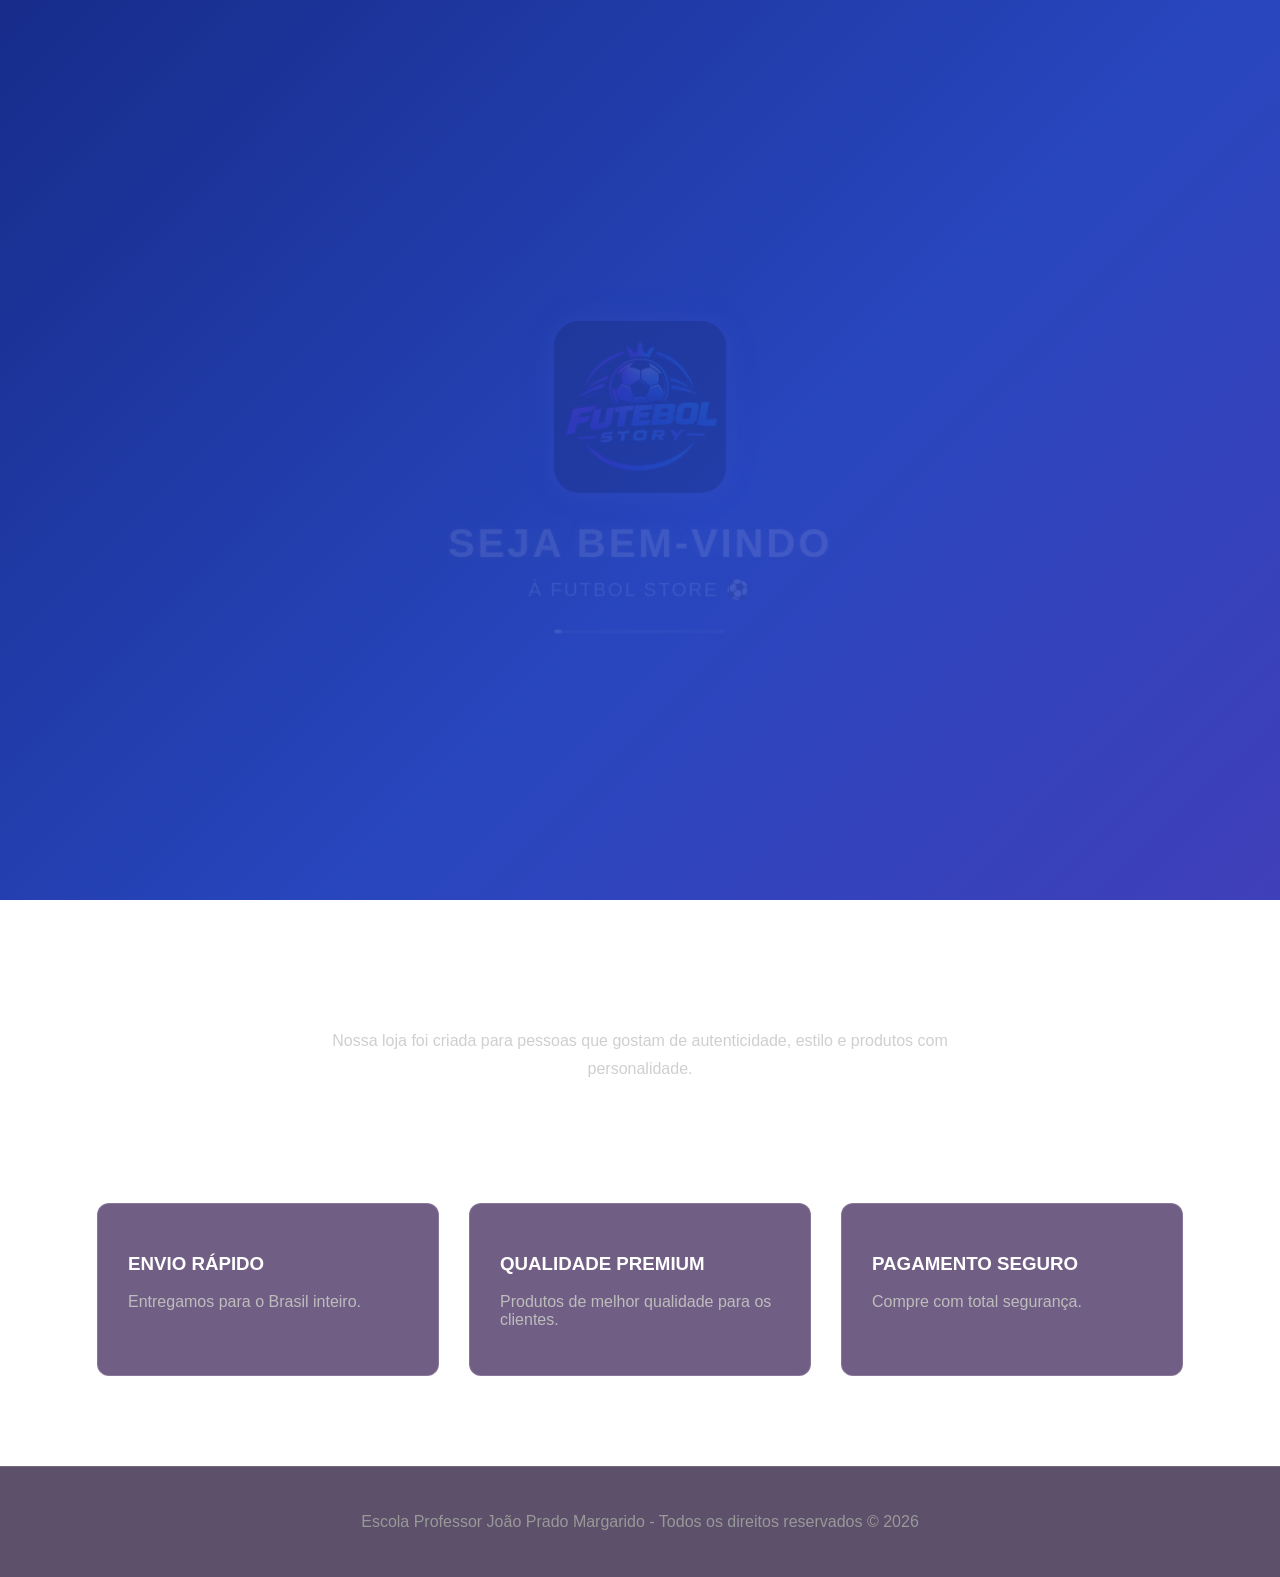
==== trabalho loja de futebol-20261001T032144Z-1-001/trabalho loja de futebol/Página de Início/index.html @ 8ba83b8d "Create index.html" ====
<!DOCTYPE html>
<html lang="pt-br">
<head>
    <meta charset="UTF-8">
    <meta http-equiv="refresh" content="0; url=inicio.html">
    <title>Futbol Store</title>
</head>
<body>
    <p>Carregando Futbol Store...</p>
</body>
</html>
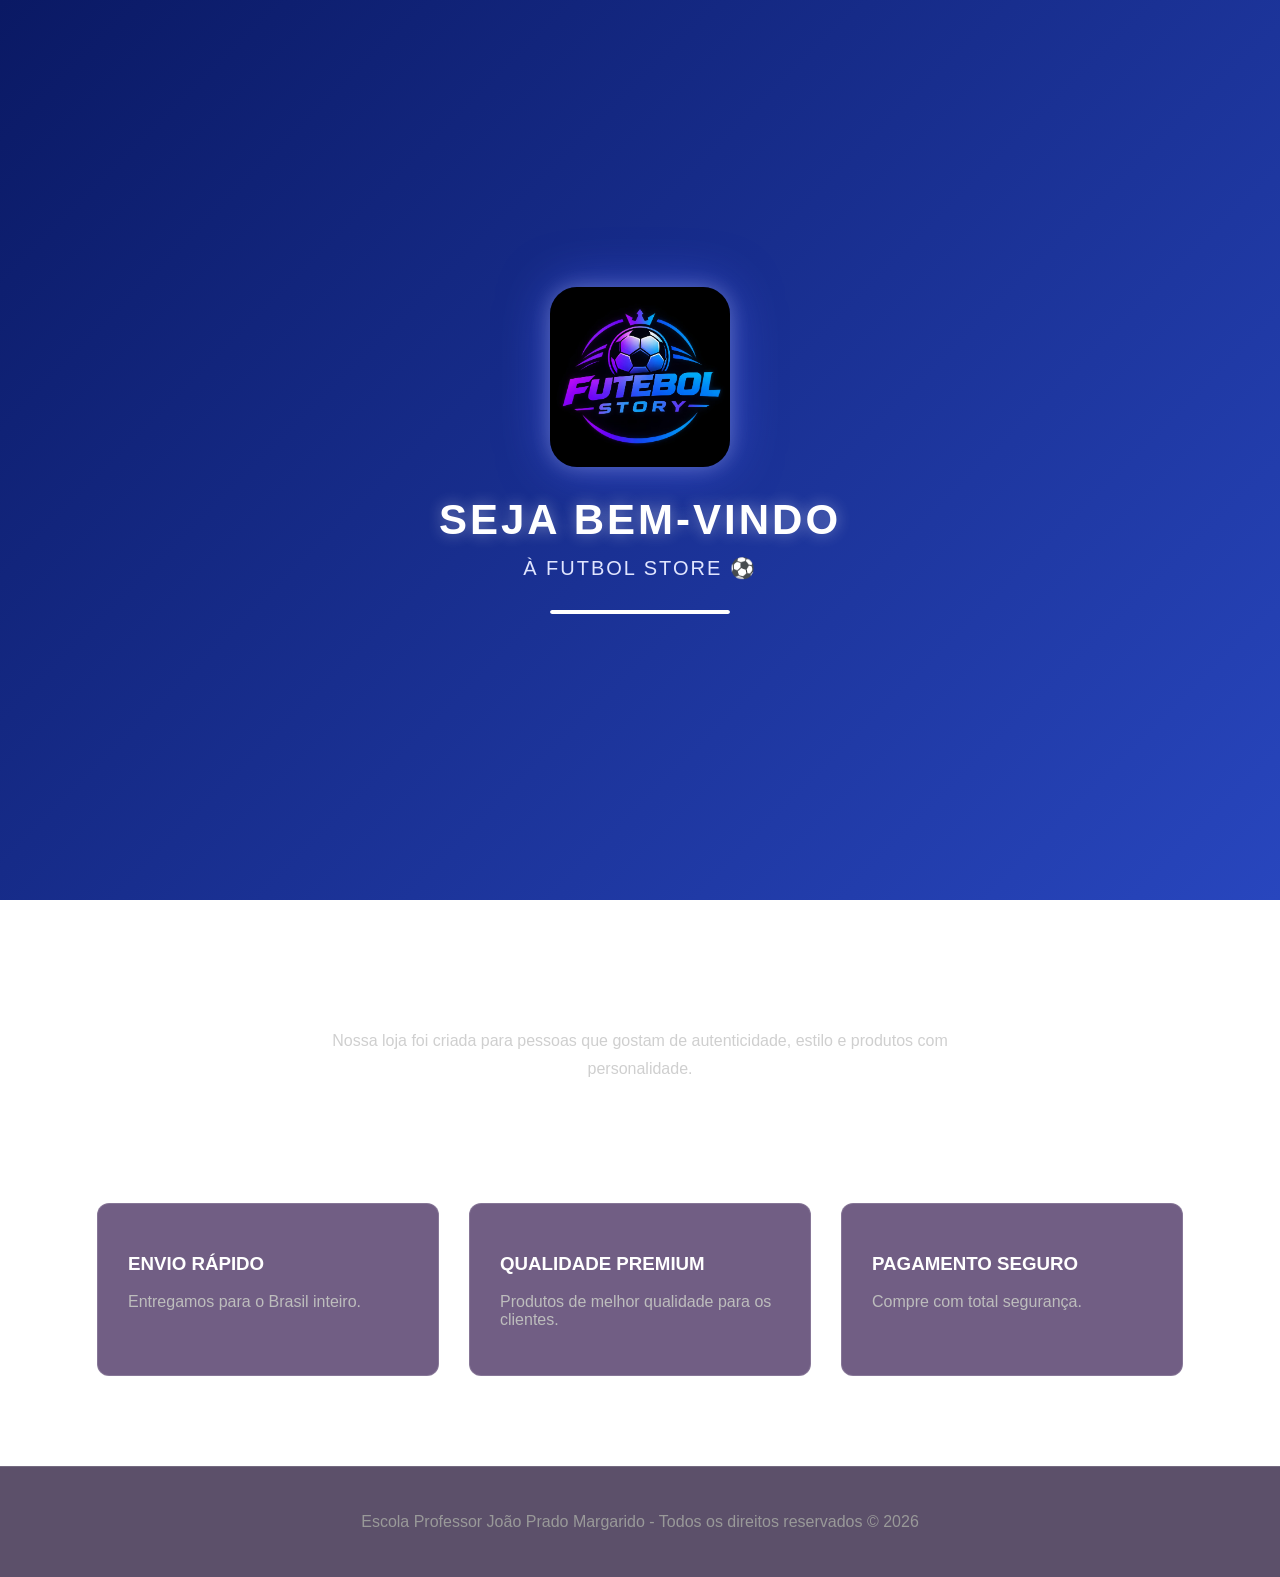
==== commit 5a2fd774: "Update index.html" ====
--- a/trabalho loja de futebol-20261001T032144Z-1-001/trabalho loja de futebol/Página de Início/index.html
+++ b/trabalho loja de futebol-20261001T032144Z-1-001/trabalho loja de futebol/Página de Início/index.html
@@ -2,10 +2,14 @@
 <html lang="pt-br">
 <head>
     <meta charset="UTF-8">
-    <meta http-equiv="refresh" content="0; url=inicio.html">
     <title>Futbol Store</title>
+
+    <script>
+        window.location.href = "inicio.html";
+    </script>
 </head>
+
 <body>
-    <p>Carregando Futbol Store...</p>
+    <p>Entrando na Futbol Store...</p>
 </body>
 </html>
